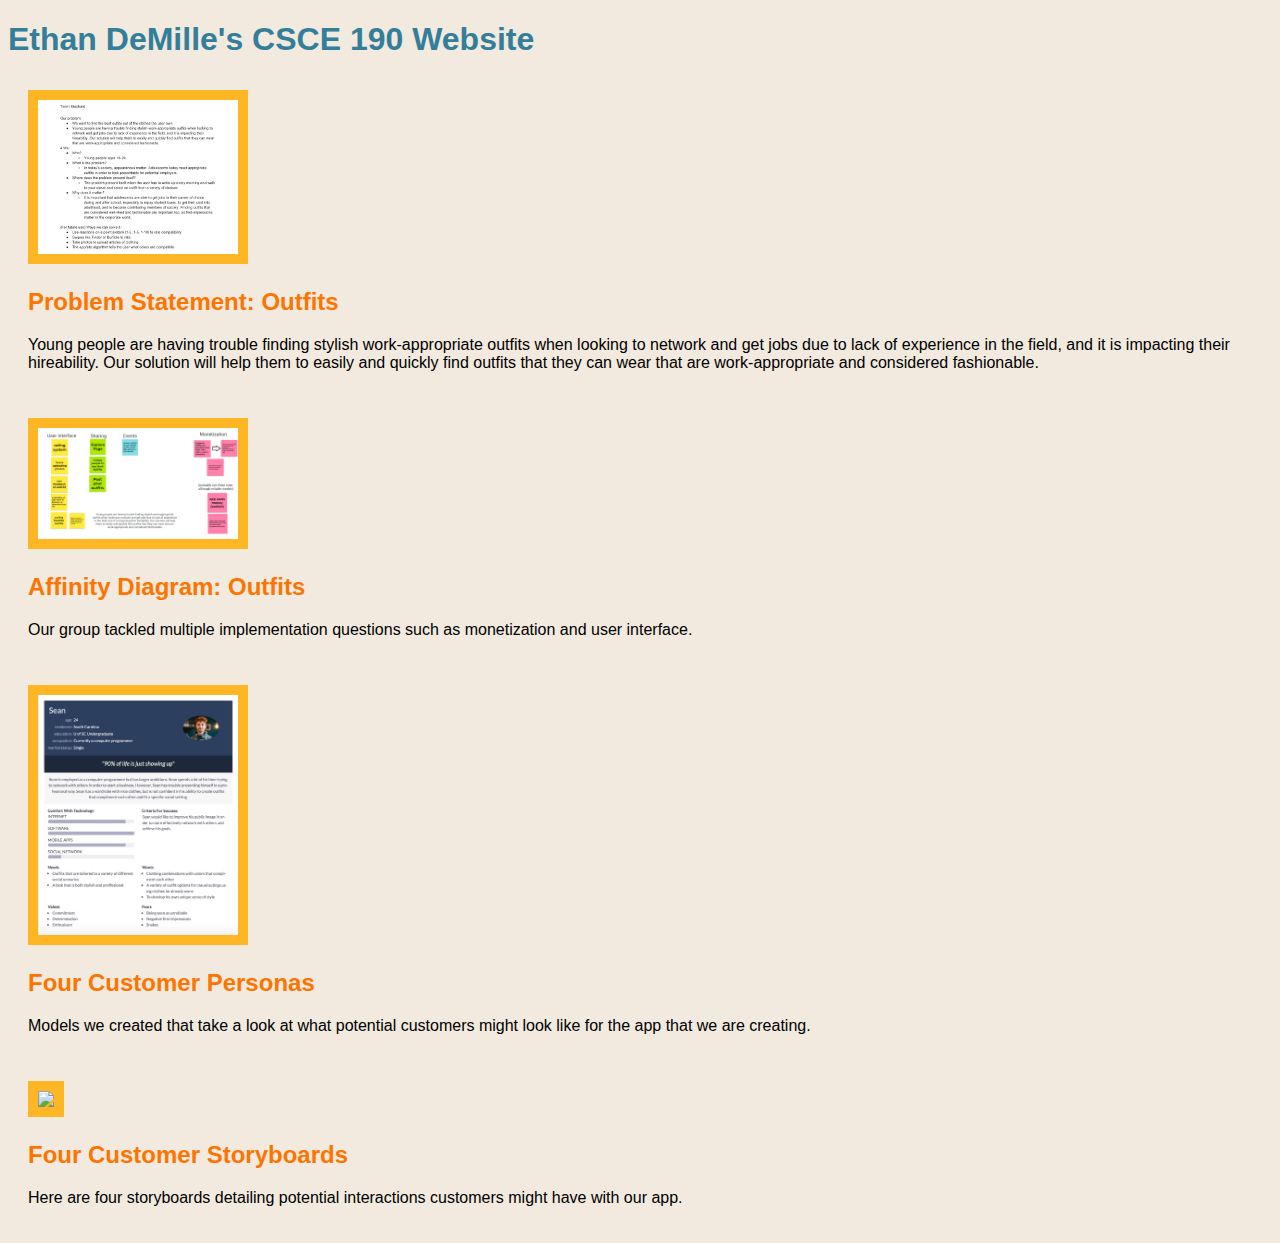
==== index.html @ 04ee1490 "Add files via upload" ====
<!DOCTYPE html>
<html>

    <head>
        <title>
            CSCE 190: Ethan DeMille
        </title>
        <link rel = "stylesheet" href="styles.css">
    </head>
    <body>
        <h1>
            Ethan DeMille's CSCE 190 Website
        </h1>

        <section class = "assignment">
            
            <a href = "files/problem.pdf">
                <img src = "images/problem.png">
            </a>

            <section class = "ass-details">
                <a href = "files/problem.pdf">
                    <h2>
                        Problem Statement: Outfits
                    </h2>
                </a>
                
                <p>
                    Young people are having trouble finding stylish work-appropriate outfits when looking to network and get jobs due to lack of experience in the field, and it is impacting their hireability. Our solution will help them to easily and quickly find outfits that they can wear that are work-appropriate and considered fashionable.
                </p>
                
            </section>
        </section>

        <section class = "assignment">
            
            <a href = "files/affinity.pdf">
                <img src = "images/affinity.png">
            </a>

            <section class = "ass-details">
                <a href = "files/affinity.pdf">
                    <h2>
                        Affinity Diagram: Outfits
                    </h2>
                </a>
                
                <p>
                    Our group tackled multiple implementation questions such as monetization and user interface.
                </p>
                
            </section>
        </section>
        <section class = "assignment">
            
            <a href = "files/personas.pdf">
                <img src = "images/persona.png">
            </a>

            <section class = "ass-details">
                <a href = "files/personas.pdf">
                    <h2>
                        Four Customer Personas
                    </h2>
                </a>
                
                <p>
                    Models we created that take a look at what potential customers might look like for the app that we are creating.
                </p>
                
            </section>
        </section>
        <section class = "assignment">
            
            <a href = "files/storyboard.pdf">
                <img src = "images/storyboard.png">
            </a>

            <section class = "ass-details">
                <a href = "files/storyboard.pdf">
                    <h2>
                        Four Customer Storyboards
                    </h2>
                </a>
                
                <p>
                    Here are four storyboards detailing potential interactions customers might have with our app.
                </p>
                
            </section>
        </section>
    </body>
</html>
---- styles.css ----
body {
    background:#F2EADF;
    font-family: 'Trebuchet MS', 'Lucida Sans Unicode', 'Lucida Grande', 'Lucida Sans', Arial, sans-serif;
}

.assignment{
    /* display:flex; */
    padding:10px;
    margin: 10px;
    
}

.assignment img{
    background: #FEB624;
    width: 200px;
    padding:10px;
}

h1 {
    color: #337E99;

}

a {
    text-decoration: none;
    color: #FD7400;
}
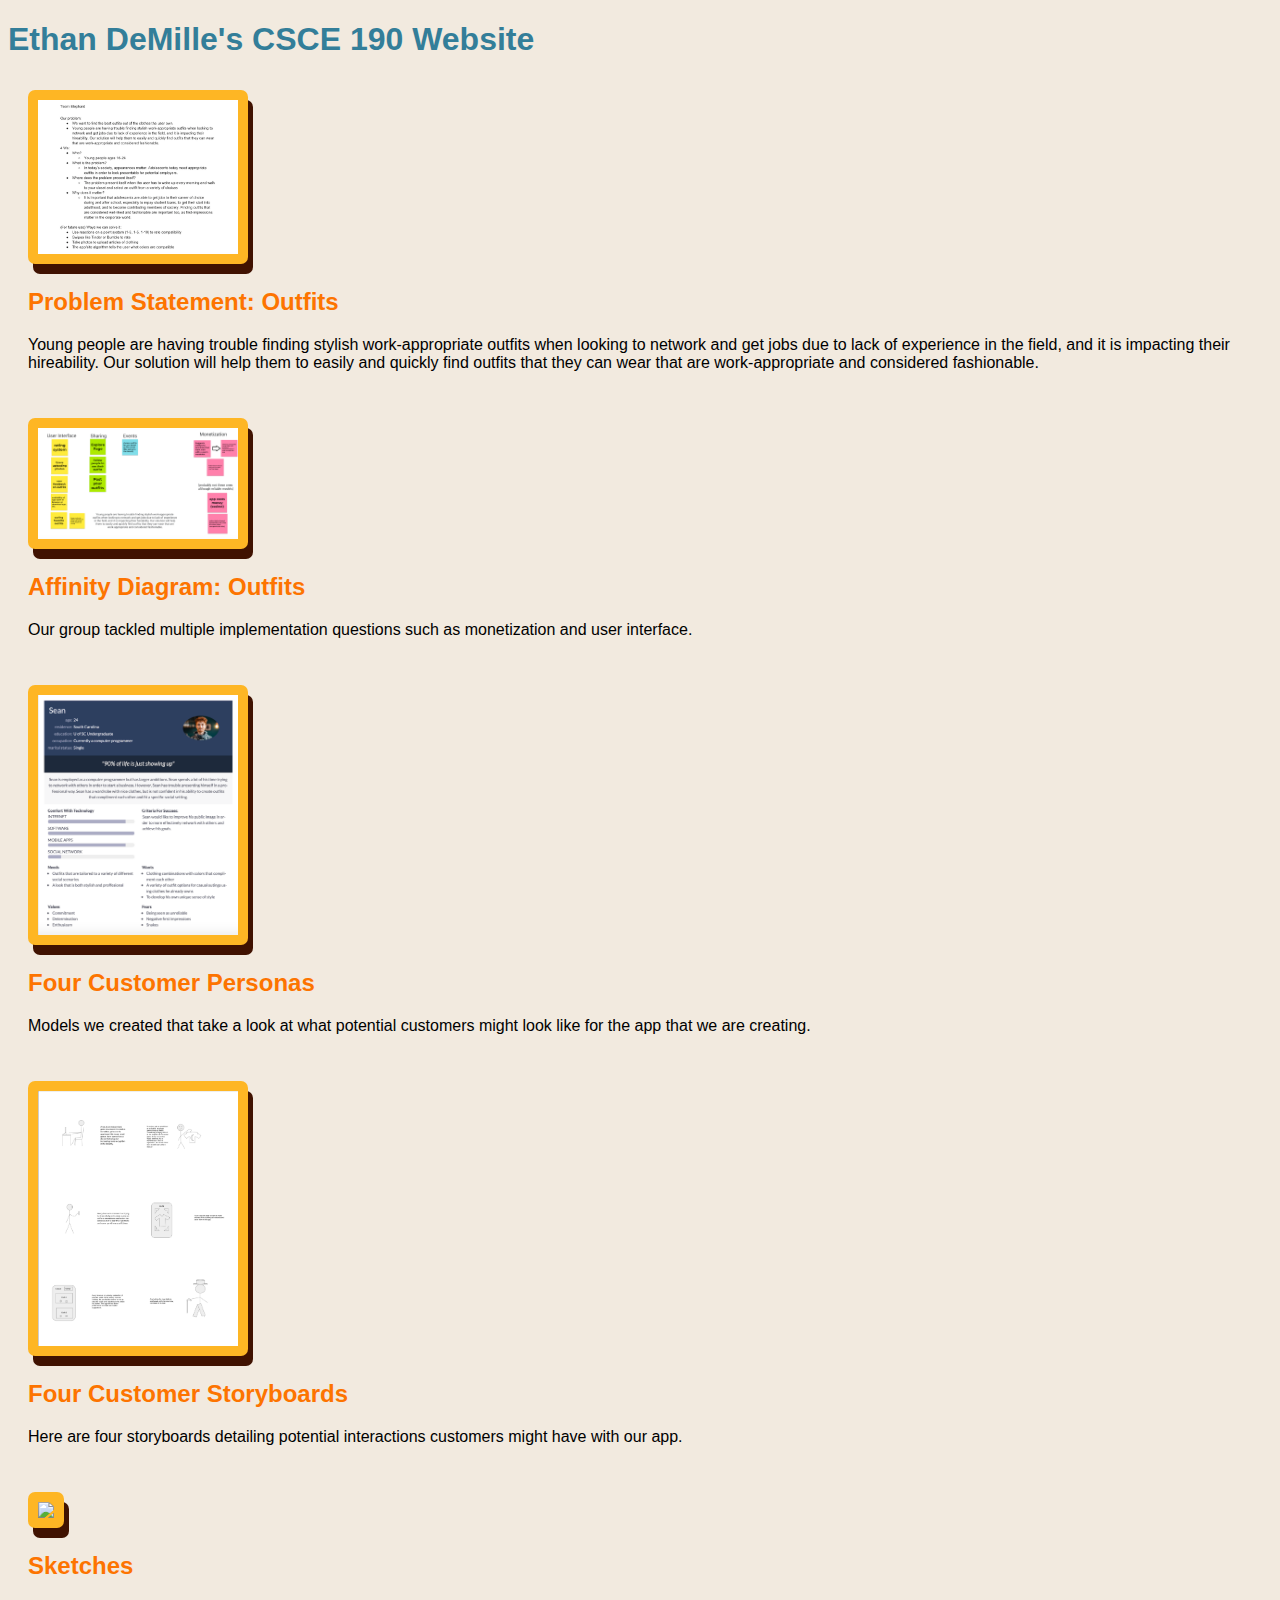
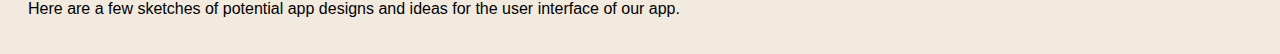
==== commit 9adabaa6: "Add files via upload" ====
--- a/index.html
+++ b/index.html
@@ -89,5 +89,25 @@
                 
             </section>
         </section>
+
+        <section class = "assignment">
+            
+            <a href = "files/sketching.pdf">
+                <img src = "images/sketching.png">
+            </a>
+
+            <section class = "ass-details">
+                <a href = "files/sketching.pdf">
+                    <h2>
+                        Sketches
+                    </h2>
+                </a>
+                
+                <p>
+                    Here are a few sketches of potential app designs and ideas for the user interface of our app.
+                </p>
+                
+            </section>
+        </section>
     </body>
 </html>--- a/styles.css
+++ b/styles.css
@@ -7,6 +7,8 @@
     /* display:flex; */
     padding:10px;
     margin: 10px;
+
+    border-radius: 5px;
     
 }
 
@@ -14,6 +16,9 @@
     background: #FEB624;
     width: 200px;
     padding:10px;
+
+    border-radius: 7px;
+    box-shadow: 5px 10px #401201;
 }
 
 h1 {
@@ -24,4 +29,8 @@
 a {
     text-decoration: none;
     color: #FD7400;
+}
+
+.assignment a:hover {
+    color: #F24405;
 }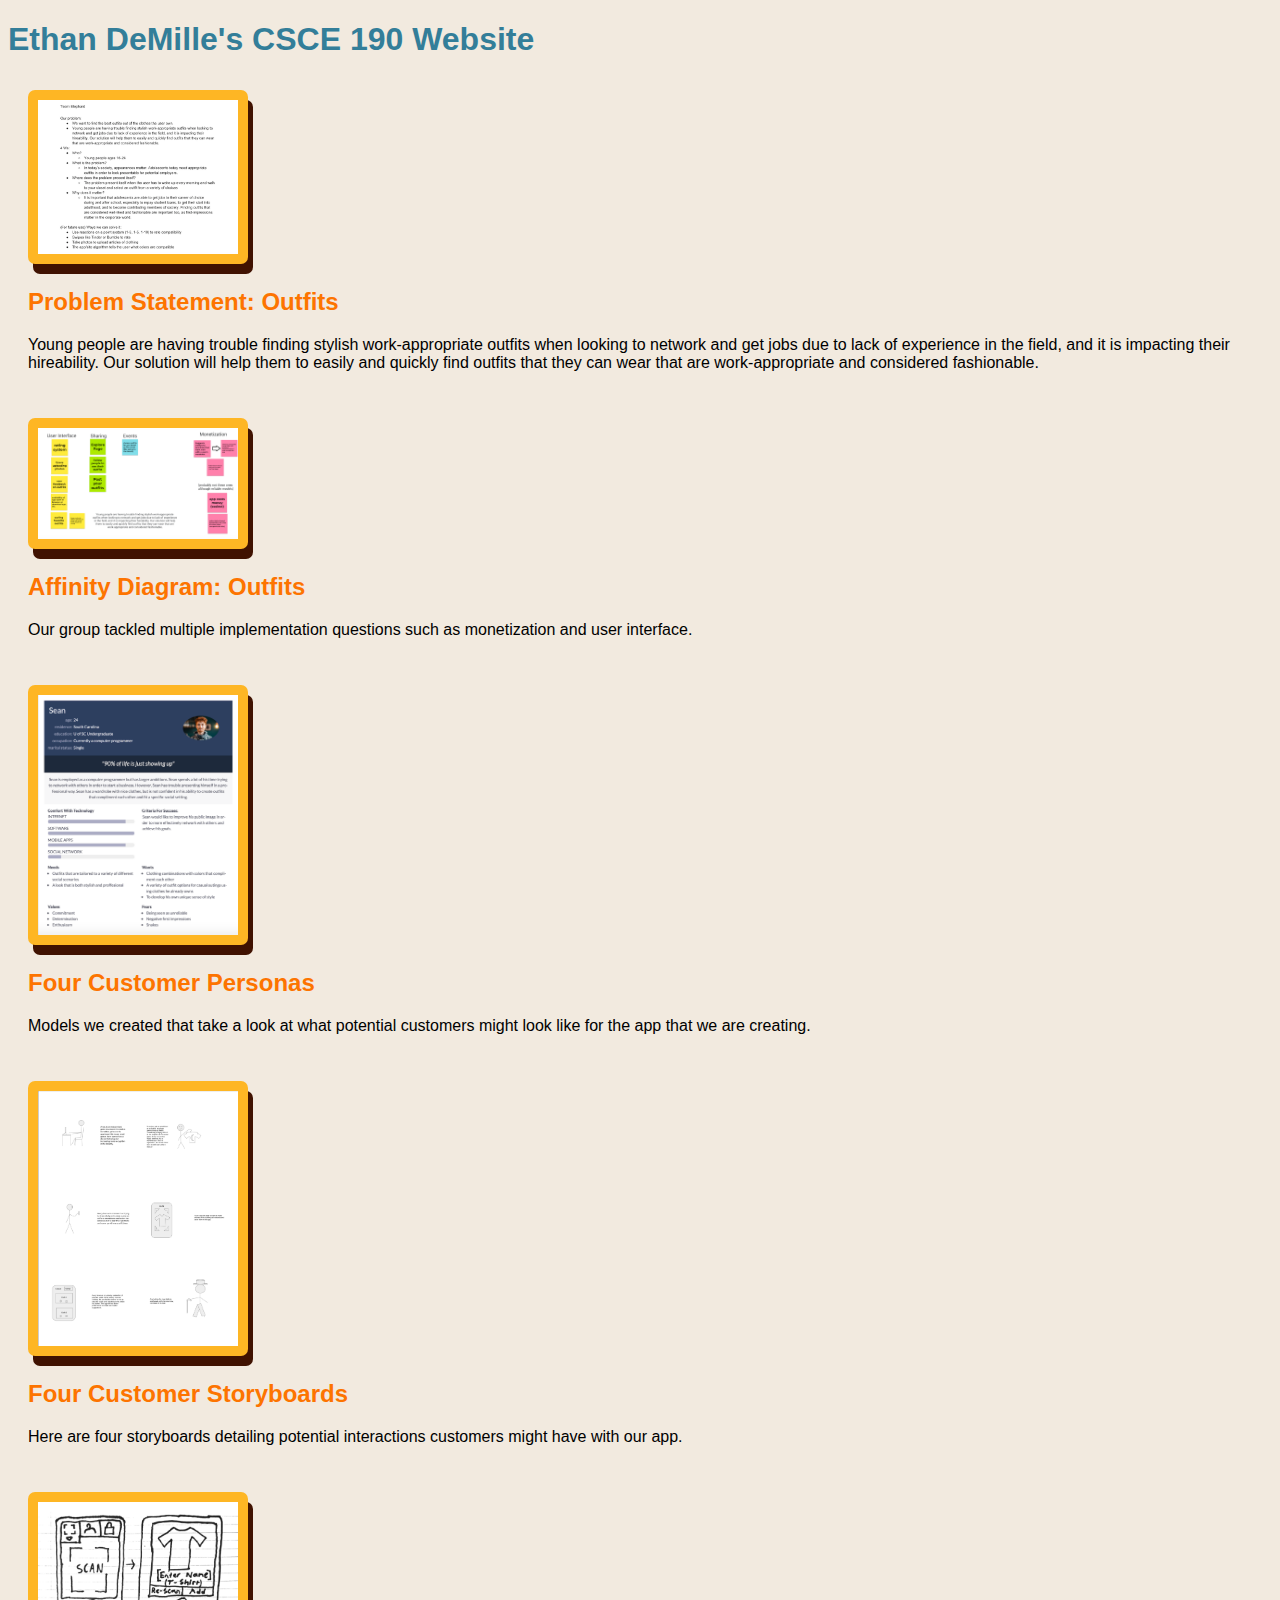
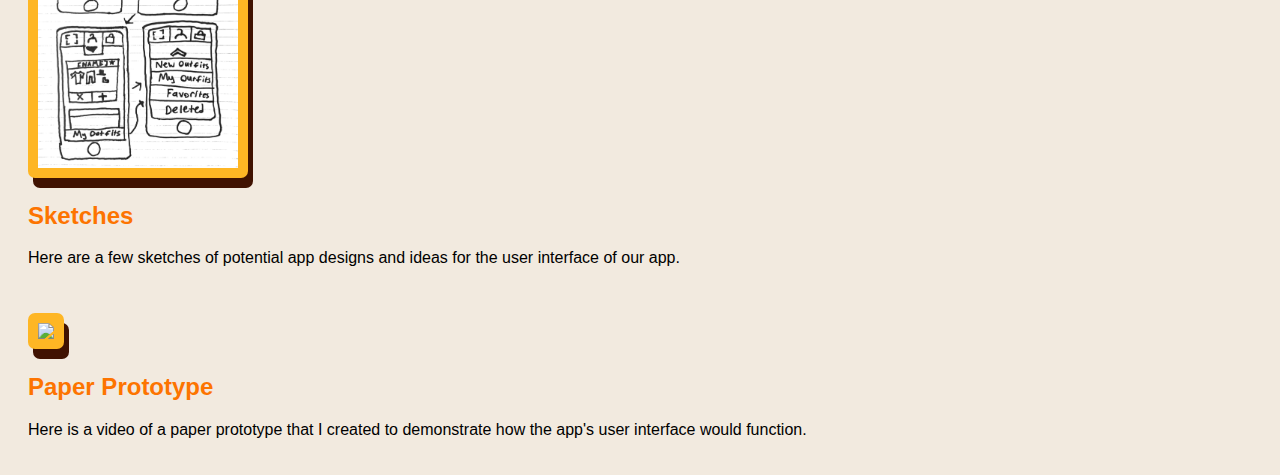
==== commit 432a0811: "Add files via upload" ====
--- a/index.html
+++ b/index.html
@@ -109,5 +109,25 @@
                 
             </section>
         </section>
+
+        <section class = "assignment">
+            
+            <a href = "https://youtu.be/8hXECllU92s">
+                <img src = "images/paper.png">
+            </a>
+
+            <section class = "ass-details">
+                <a href = "https://youtu.be/8hXECllU92s">
+                    <h2>
+                        Paper Prototype
+                    </h2>
+                </a>
+                
+                <p>
+                    Here is a video of a paper prototype that I created to demonstrate how the app's user interface would function.
+                </p>
+                
+            </section>
+        </section>
     </body>
 </html>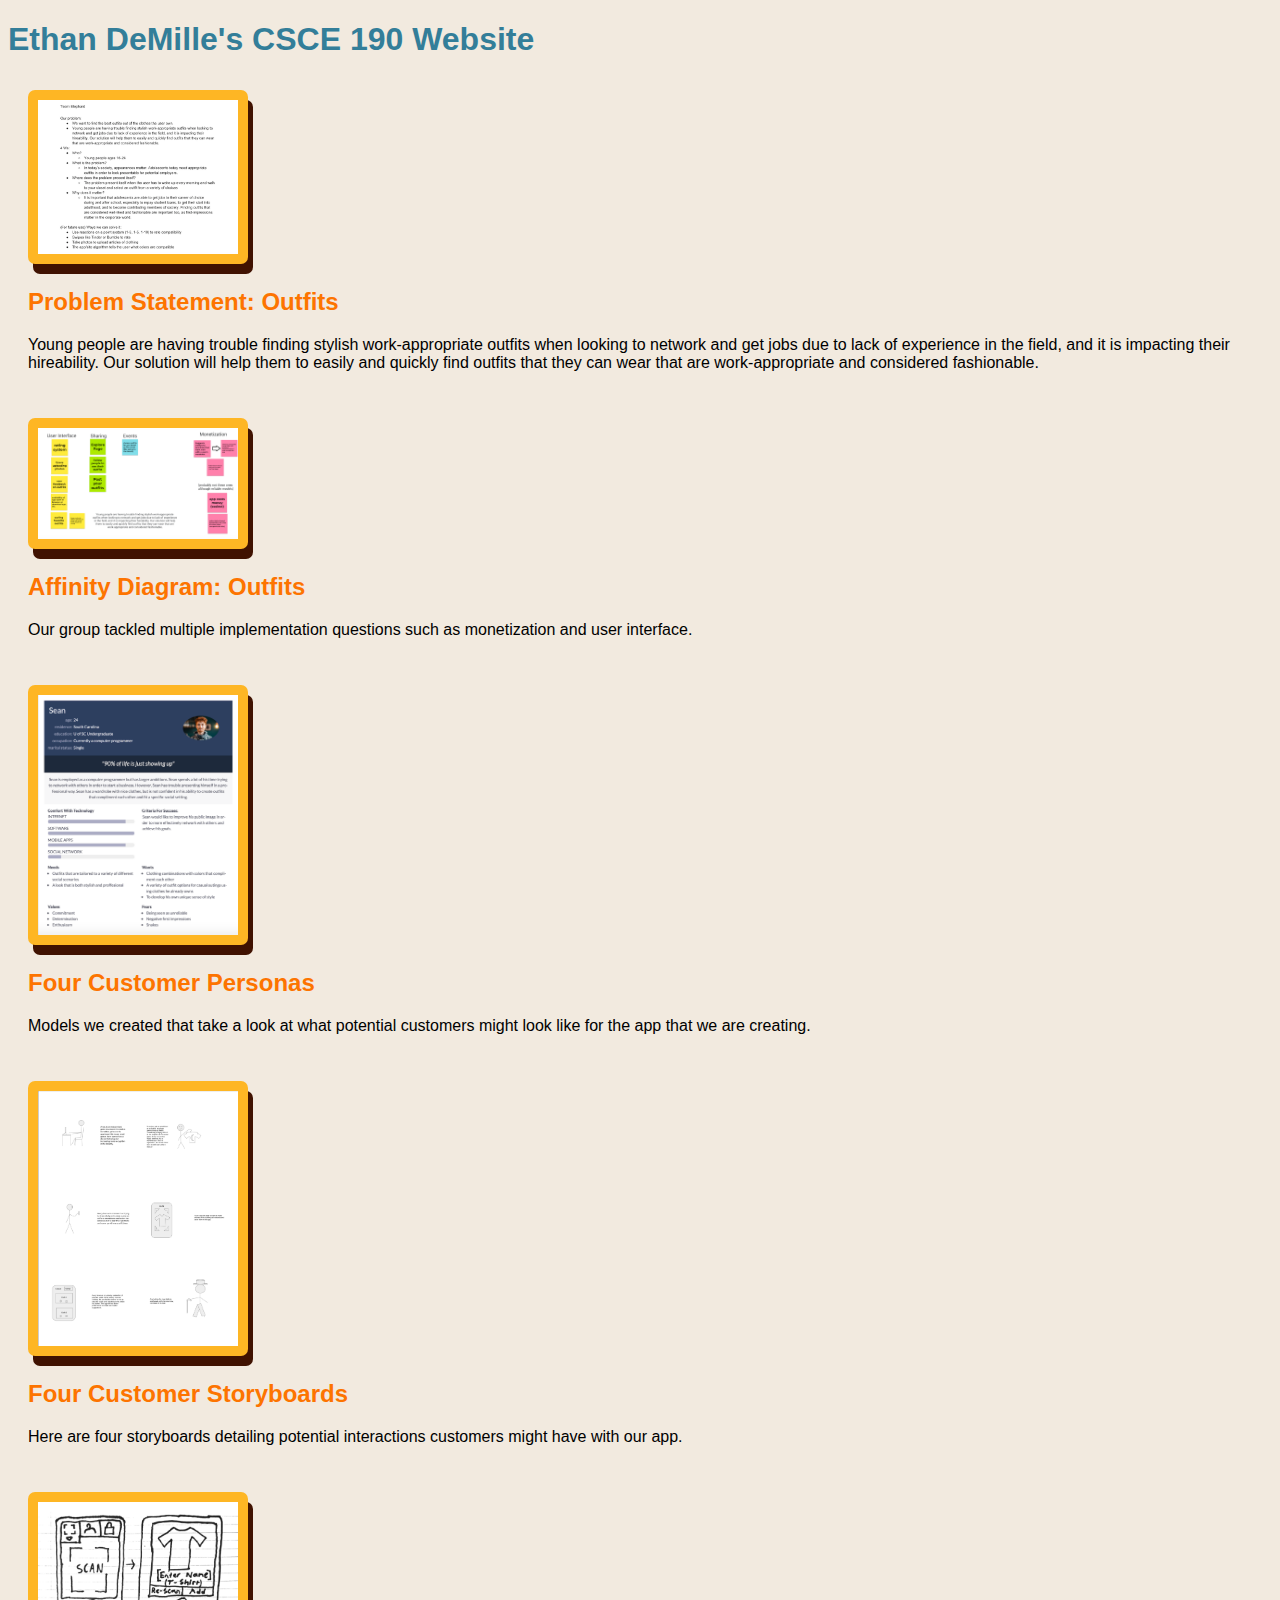
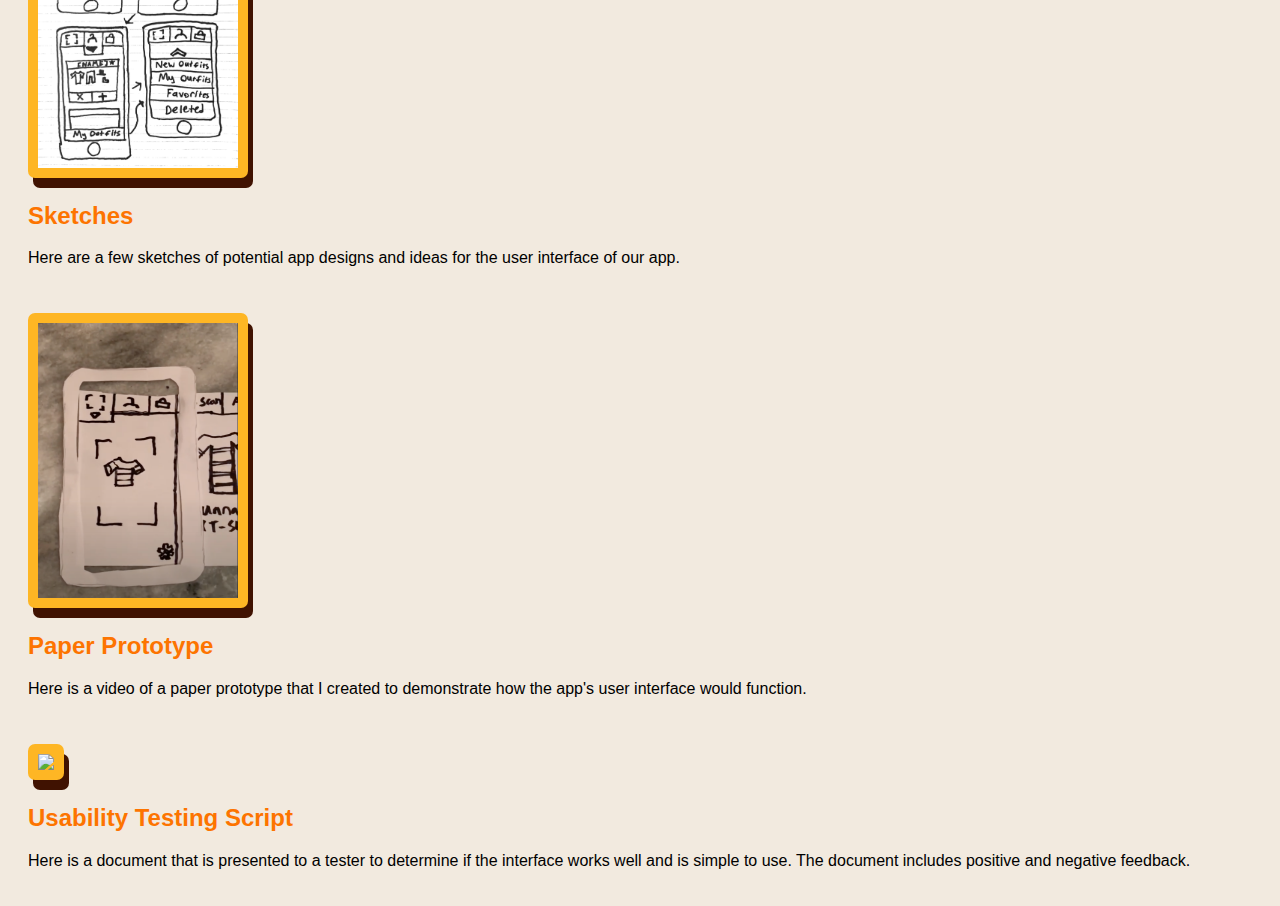
==== commit 952ab7f9: "Add files via upload" ====
--- a/index.html
+++ b/index.html
@@ -129,5 +129,25 @@
                 
             </section>
         </section>
+
+        <section class = "assignment">
+            
+            <a href = "files/testingscript.pdf">
+                <img src = "images/testingscript.png">
+            </a>
+
+            <section class = "ass-details">
+                <a href = "files/testingscript.pdf">
+                    <h2>
+                        Usability Testing Script
+                    </h2>
+                </a>
+                
+                <p>
+                    Here is a document that is presented to a tester to determine if the interface works well and is simple to use. The document includes positive and negative feedback.
+                </p>
+                
+            </section>
+        </section>
     </body>
 </html>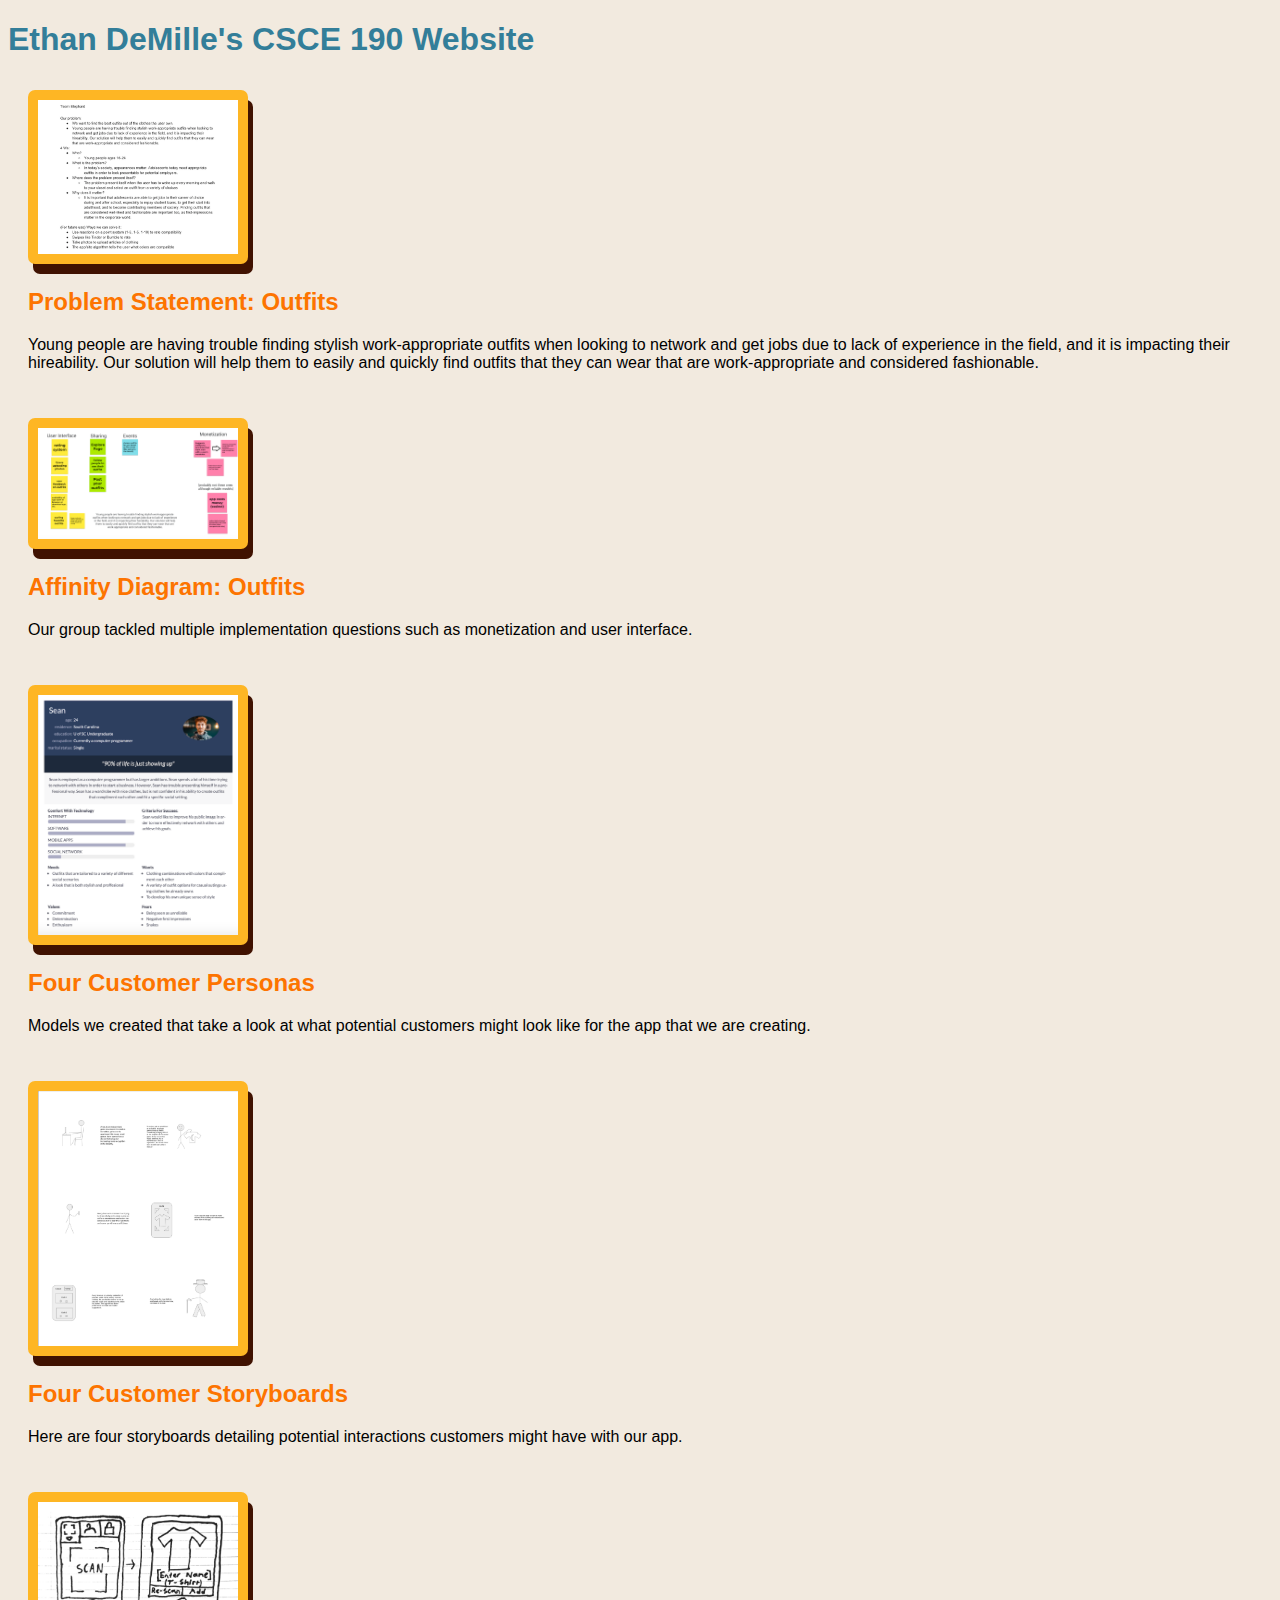
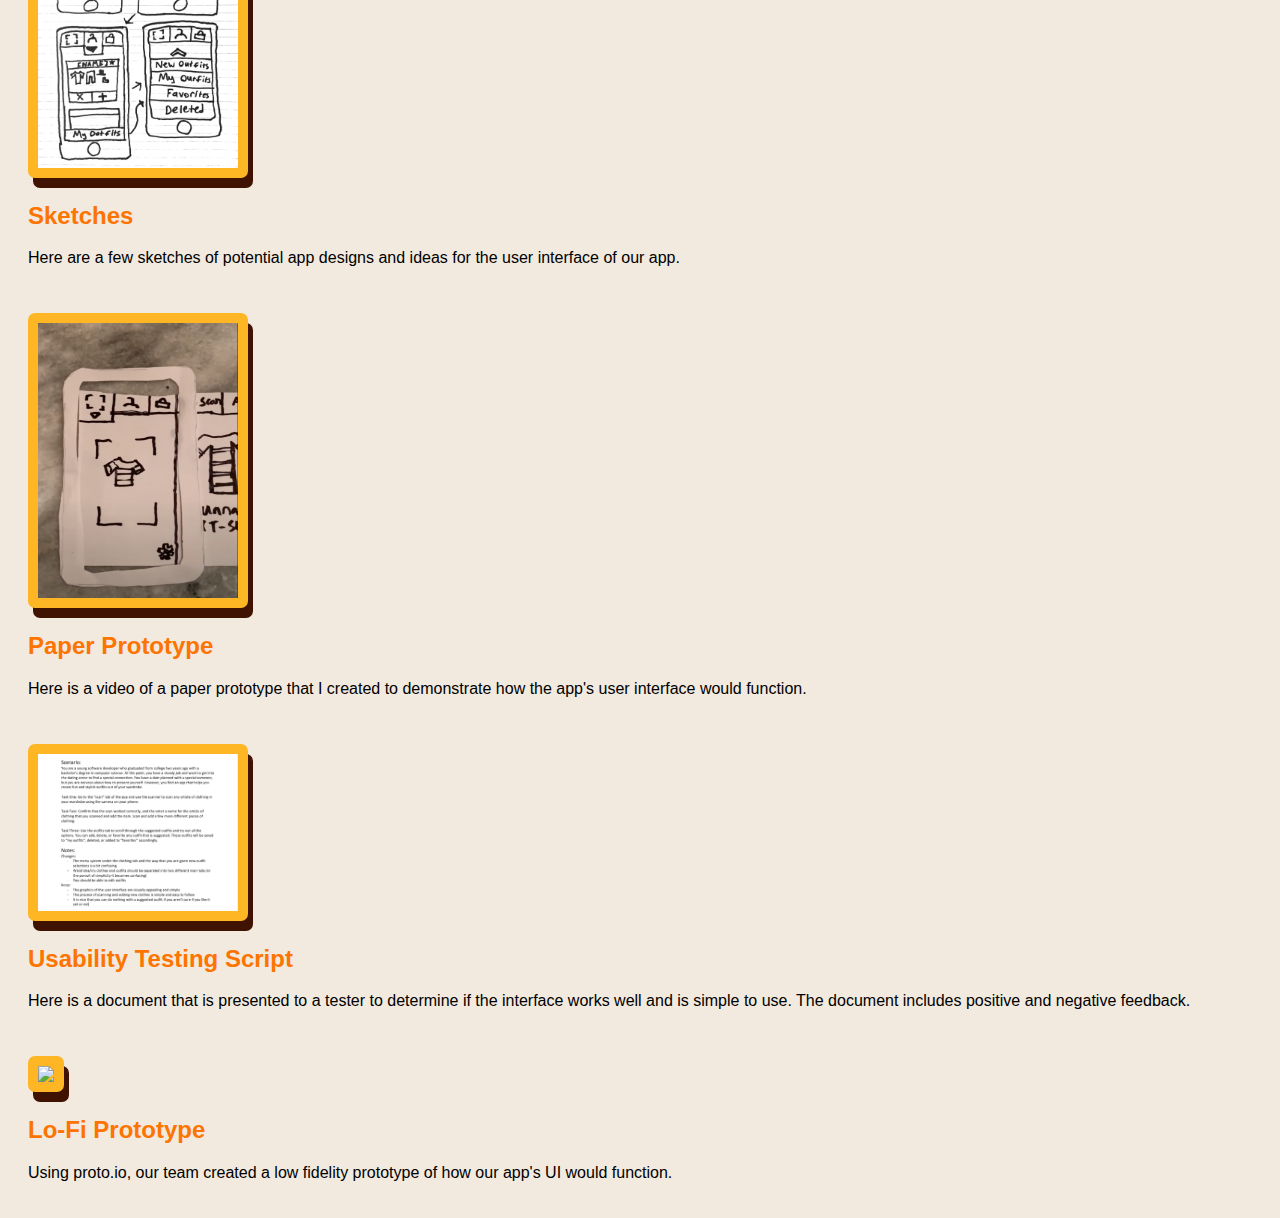
==== commit 0209c39e: "Add files via upload" ====
--- a/index.html
+++ b/index.html
@@ -149,5 +149,25 @@
                 
             </section>
         </section>
+
+        <section class = "assignment">
+            
+            <a href = "files/Dress%20Me-html/index.html">
+                <img src = "images/lofi.png">
+            </a>
+
+            <section class = "ass-details">
+                <a href = "files/Dress%20Me-html/index.html">
+                    <h2>
+                        Lo-Fi Prototype
+                    </h2>
+                </a>
+                
+                <p>
+                    Using proto.io, our team created a low fidelity prototype of how our app's UI would function.
+                </p>
+                
+            </section>
+        </section>
     </body>
 </html>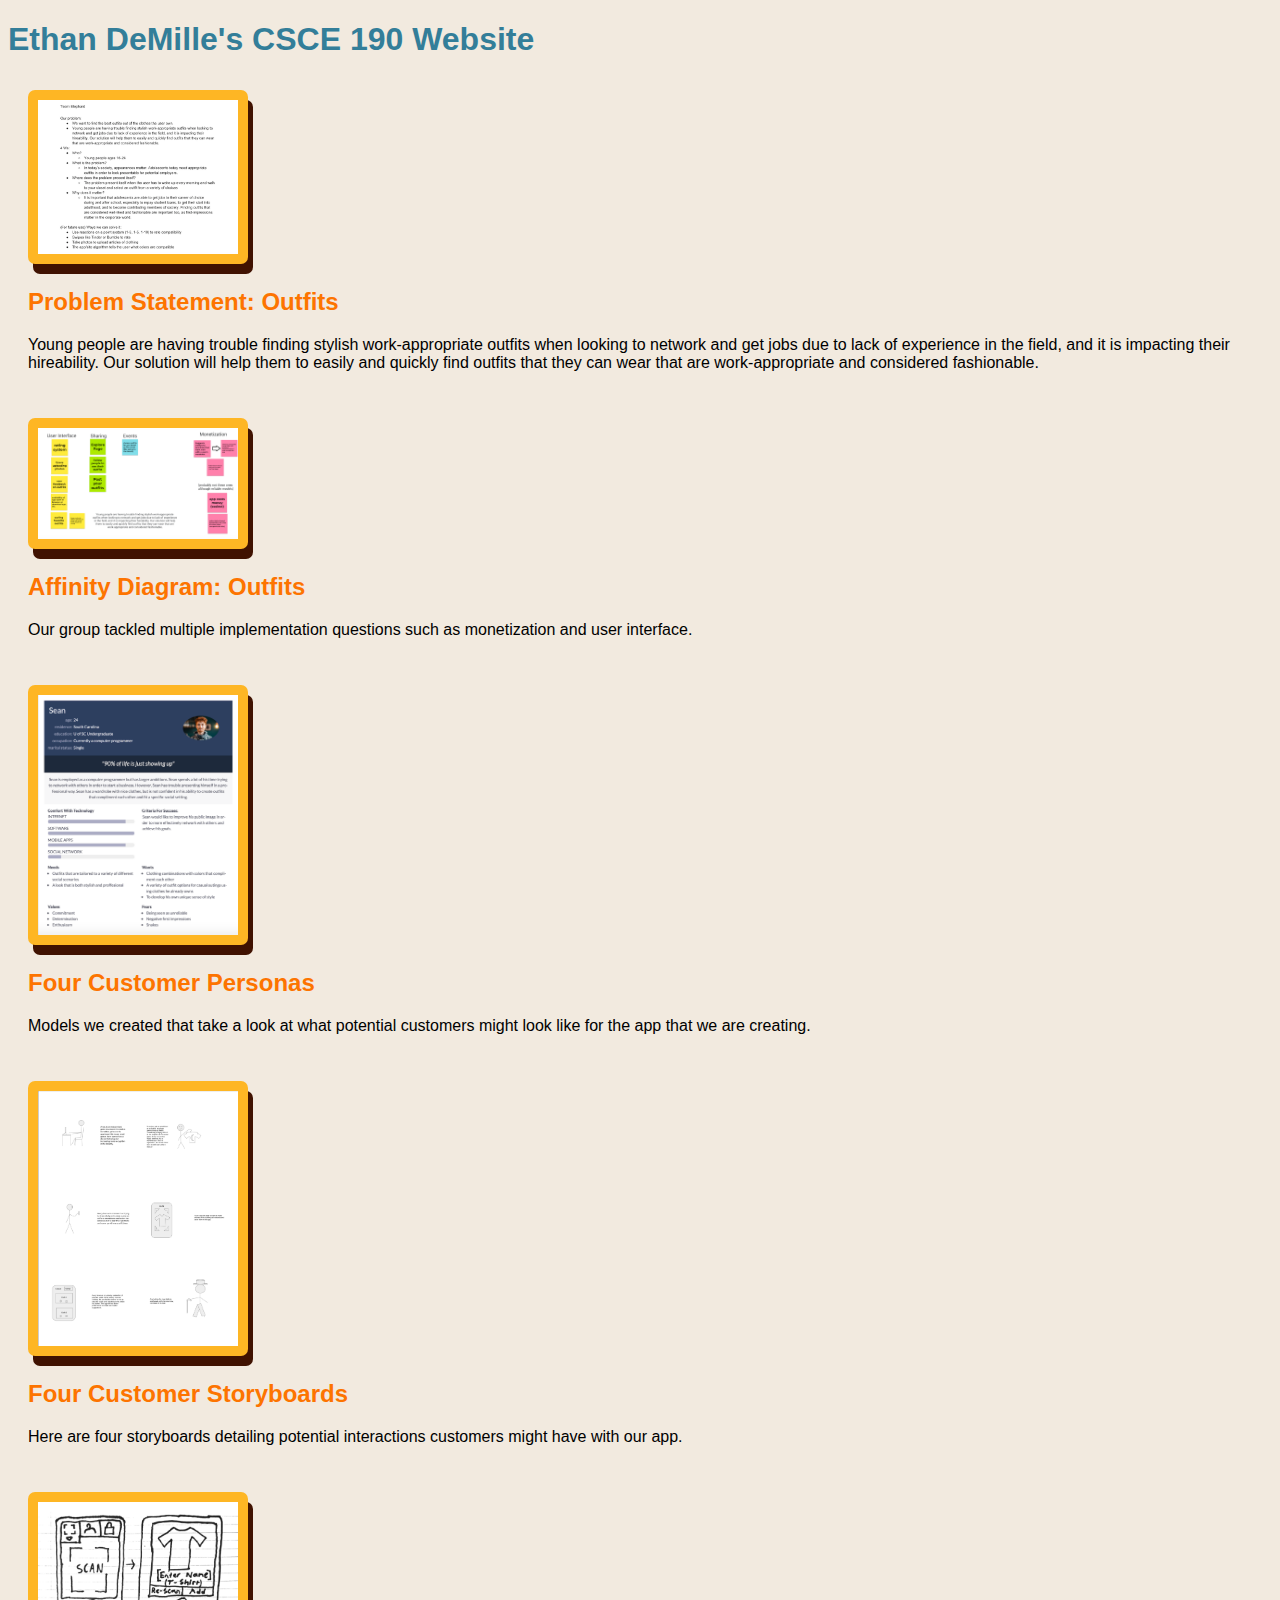
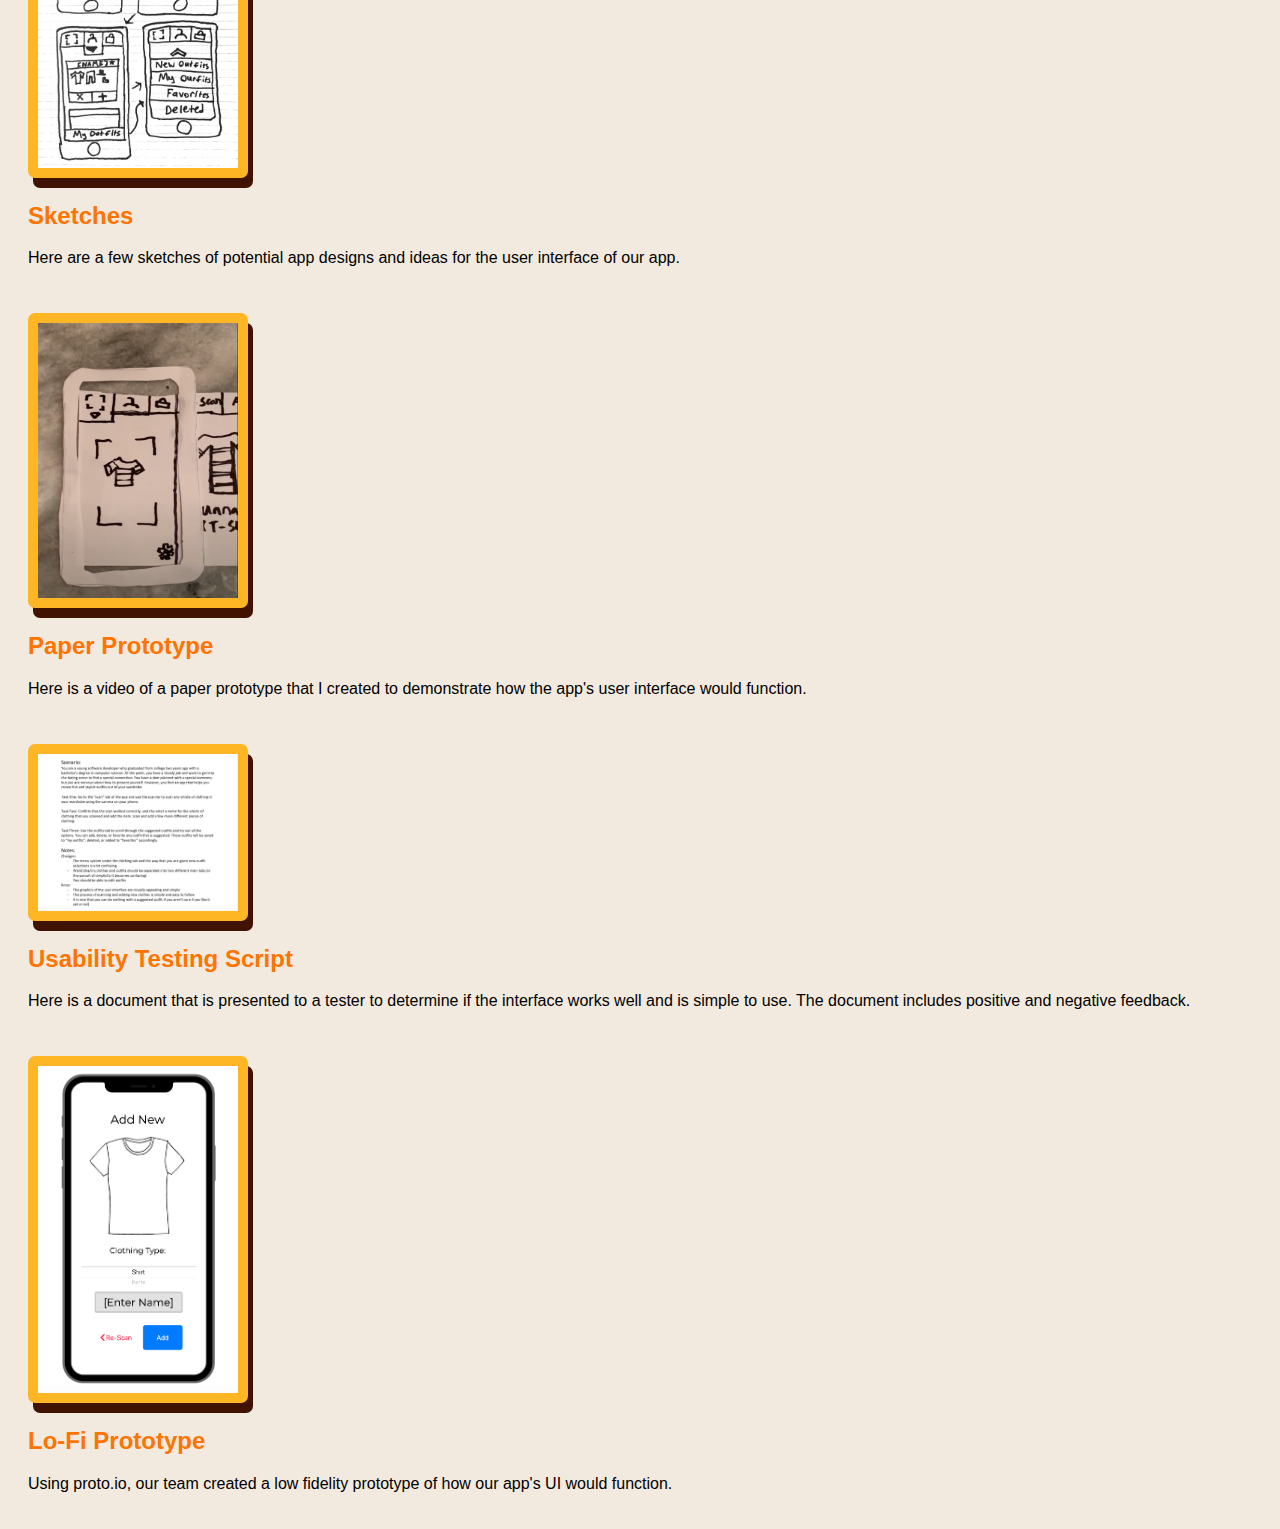
==== commit 57807ad8: "Add files via upload" ====
--- a/index.html
+++ b/index.html
@@ -152,12 +152,12 @@
 
         <section class = "assignment">
             
-            <a href = "files/Dress%20Me-html/index.html">
+            <a href = "files/lofi/index.html">
                 <img src = "images/lofi.png">
             </a>
 
             <section class = "ass-details">
-                <a href = "files/Dress%20Me-html/index.html">
+                <a href = "files/lofi/index.html">
                     <h2>
                         Lo-Fi Prototype
                     </h2>
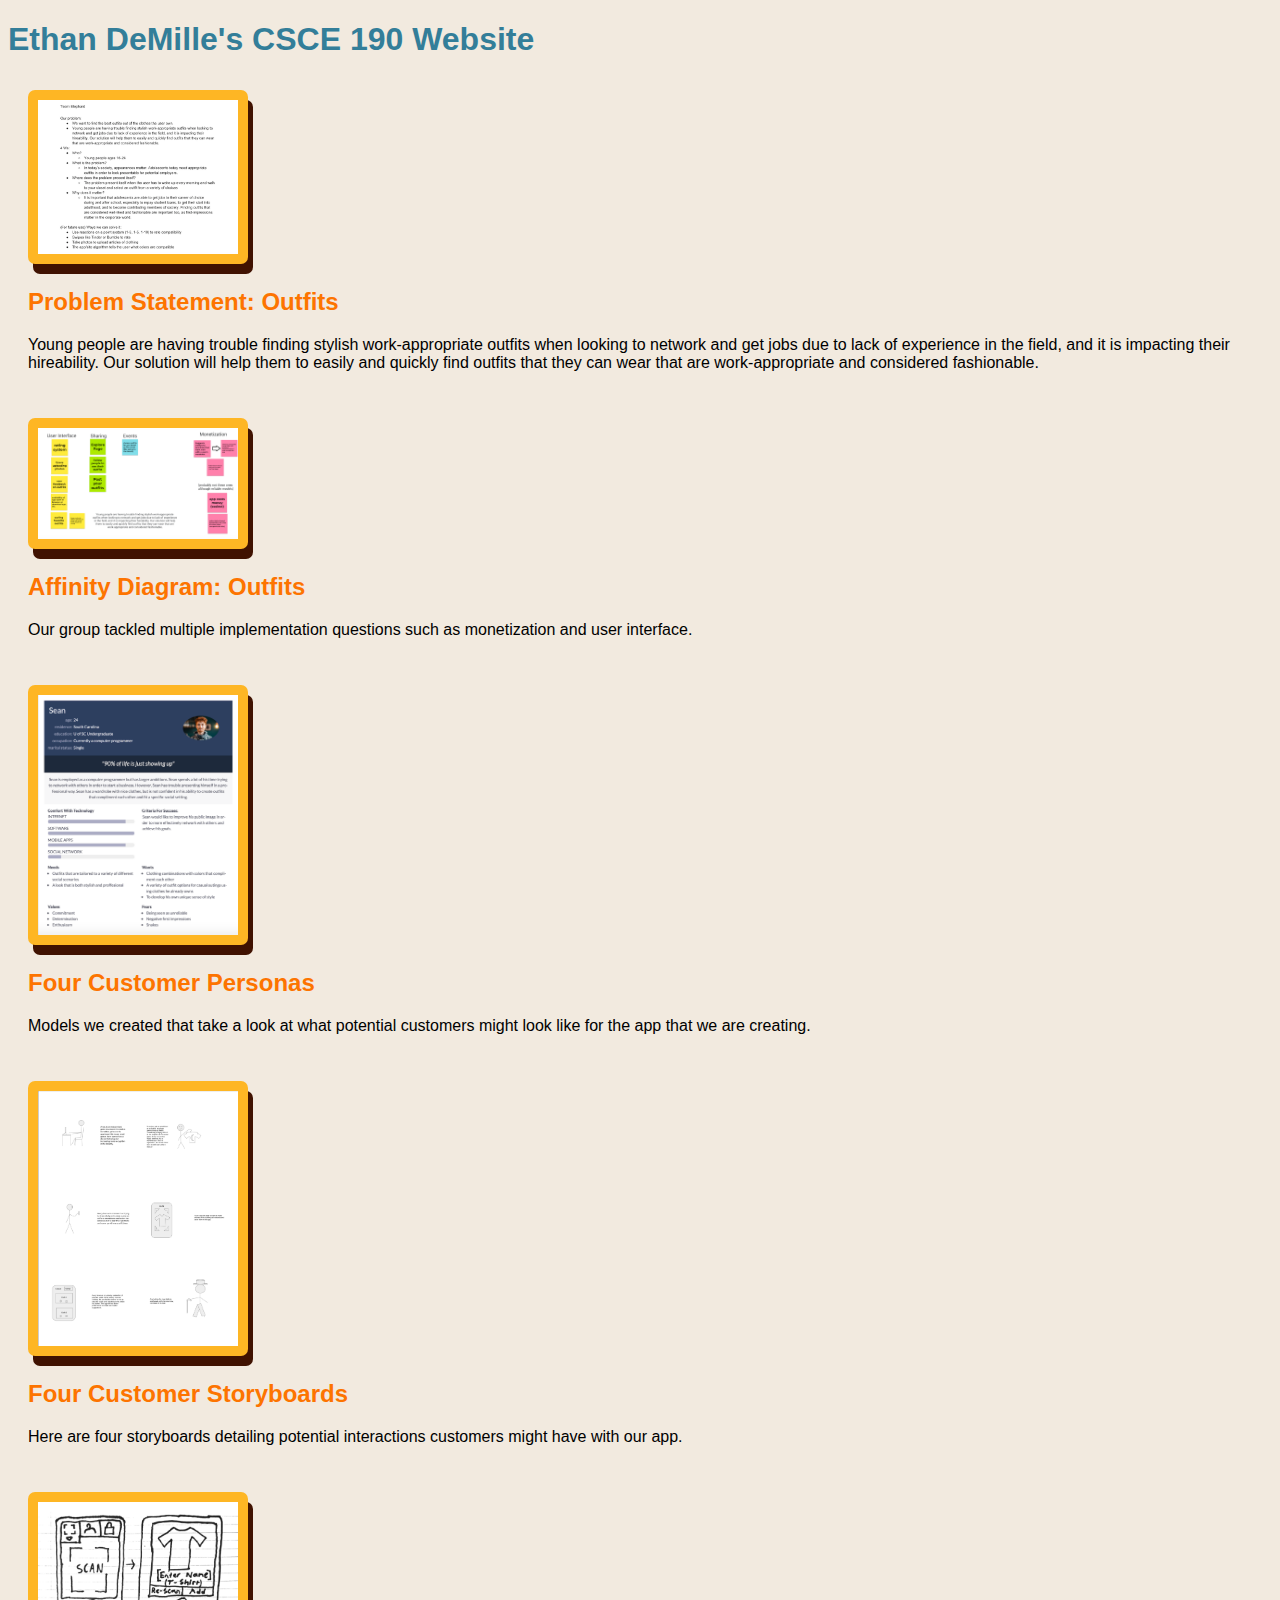
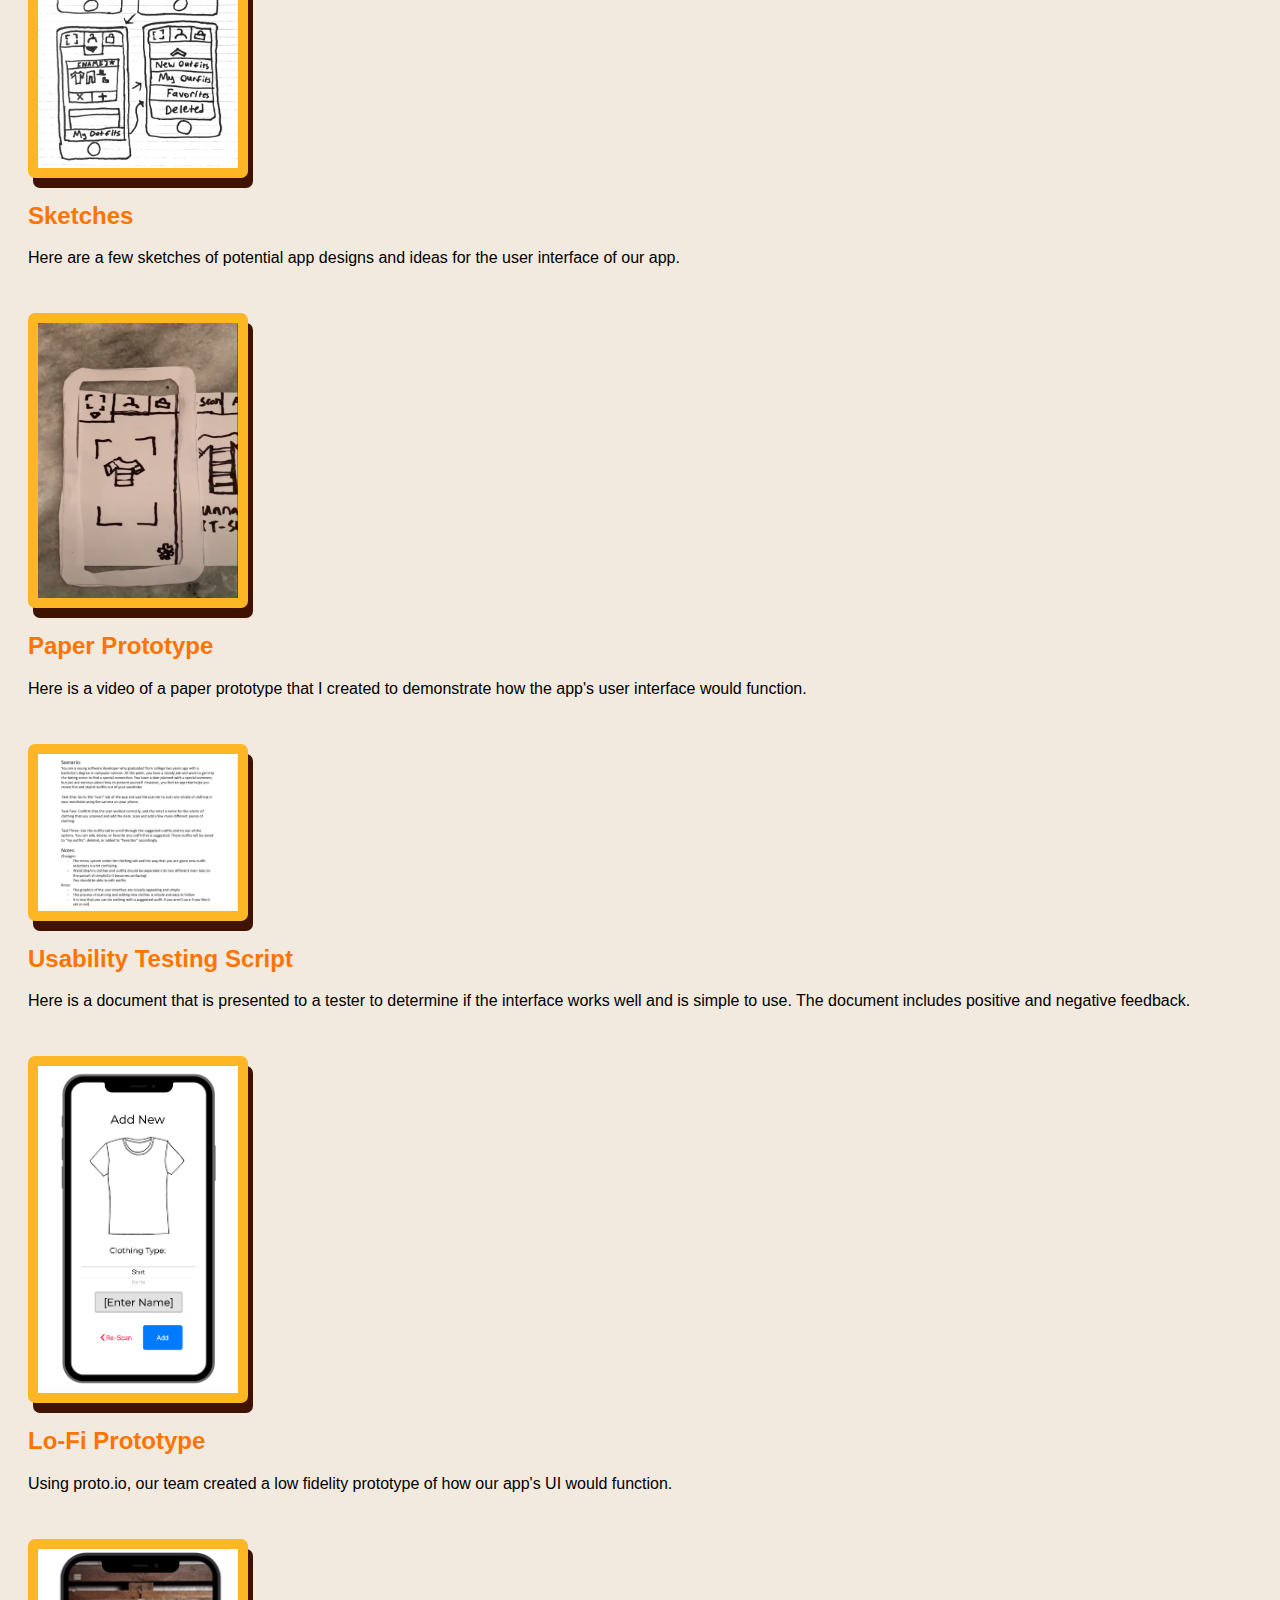
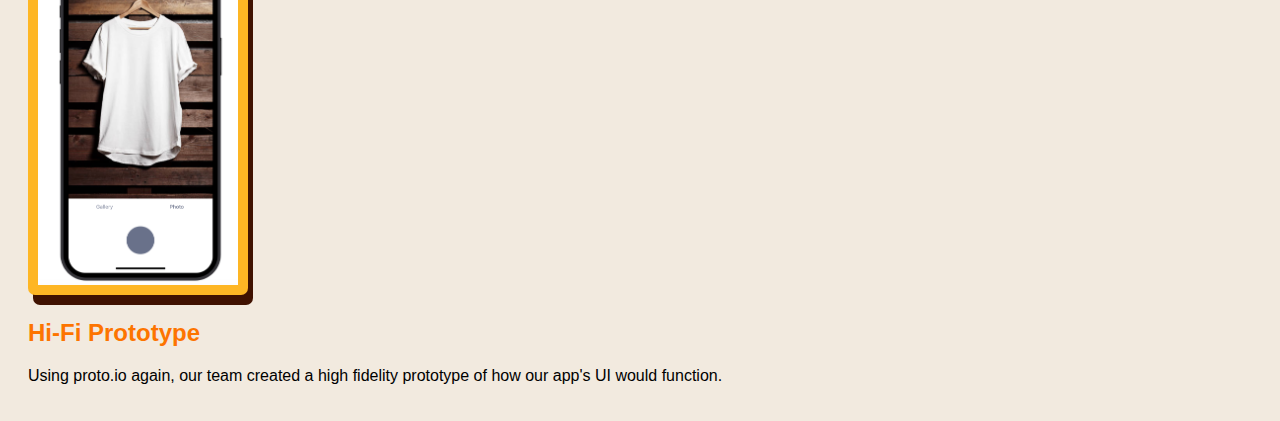
==== commit d05267e8: "Add files via upload" ====
--- a/index.html
+++ b/index.html
@@ -169,5 +169,25 @@
                 
             </section>
         </section>
+
+        <section class = "assignment">
+            
+            <a href = "files/hifi/index.html">
+                <img src = "images/hifi.png">
+            </a>
+
+            <section class = "ass-details">
+                <a href = "files/hifi/index.html">
+                    <h2>
+                        Hi-Fi Prototype
+                    </h2>
+                </a>
+                
+                <p>
+                    Using proto.io again, our team created a high fidelity prototype of how our app's UI would function.
+                </p>
+                
+            </section>
+        </section>
     </body>
 </html>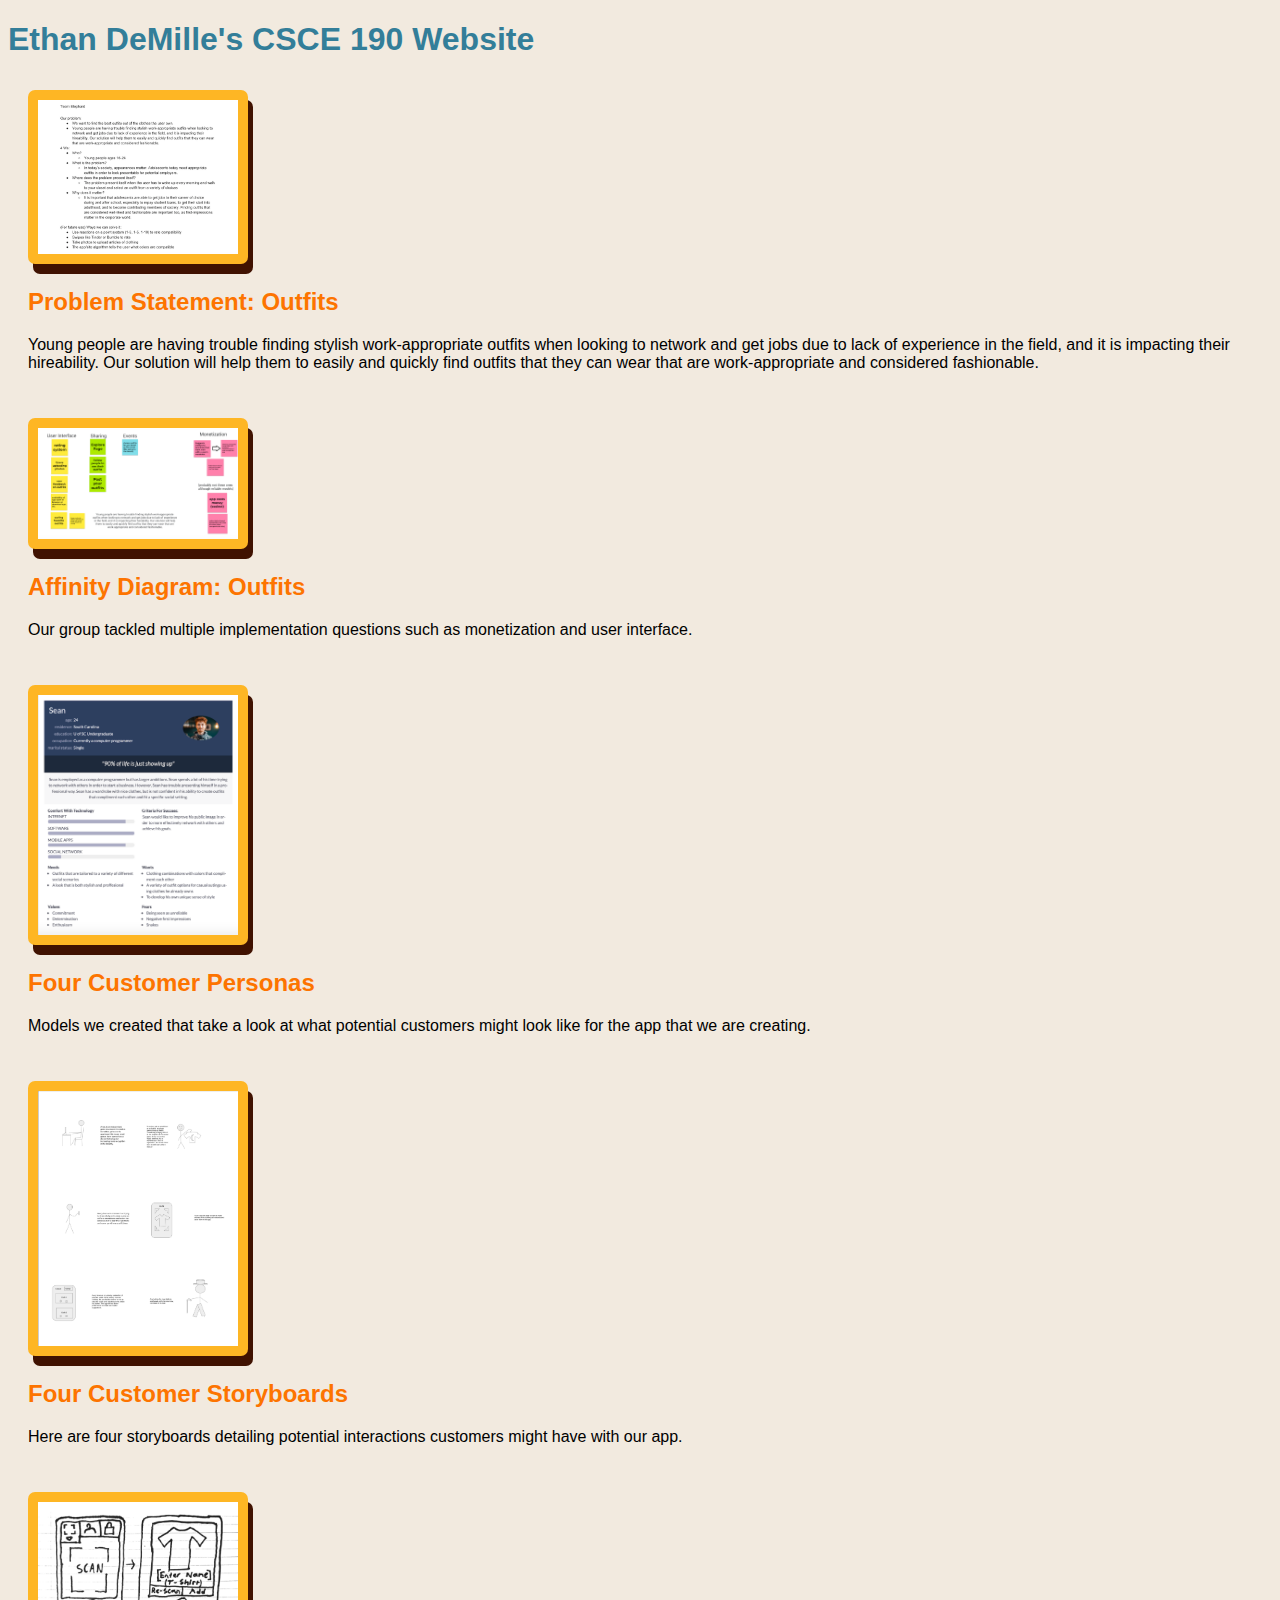
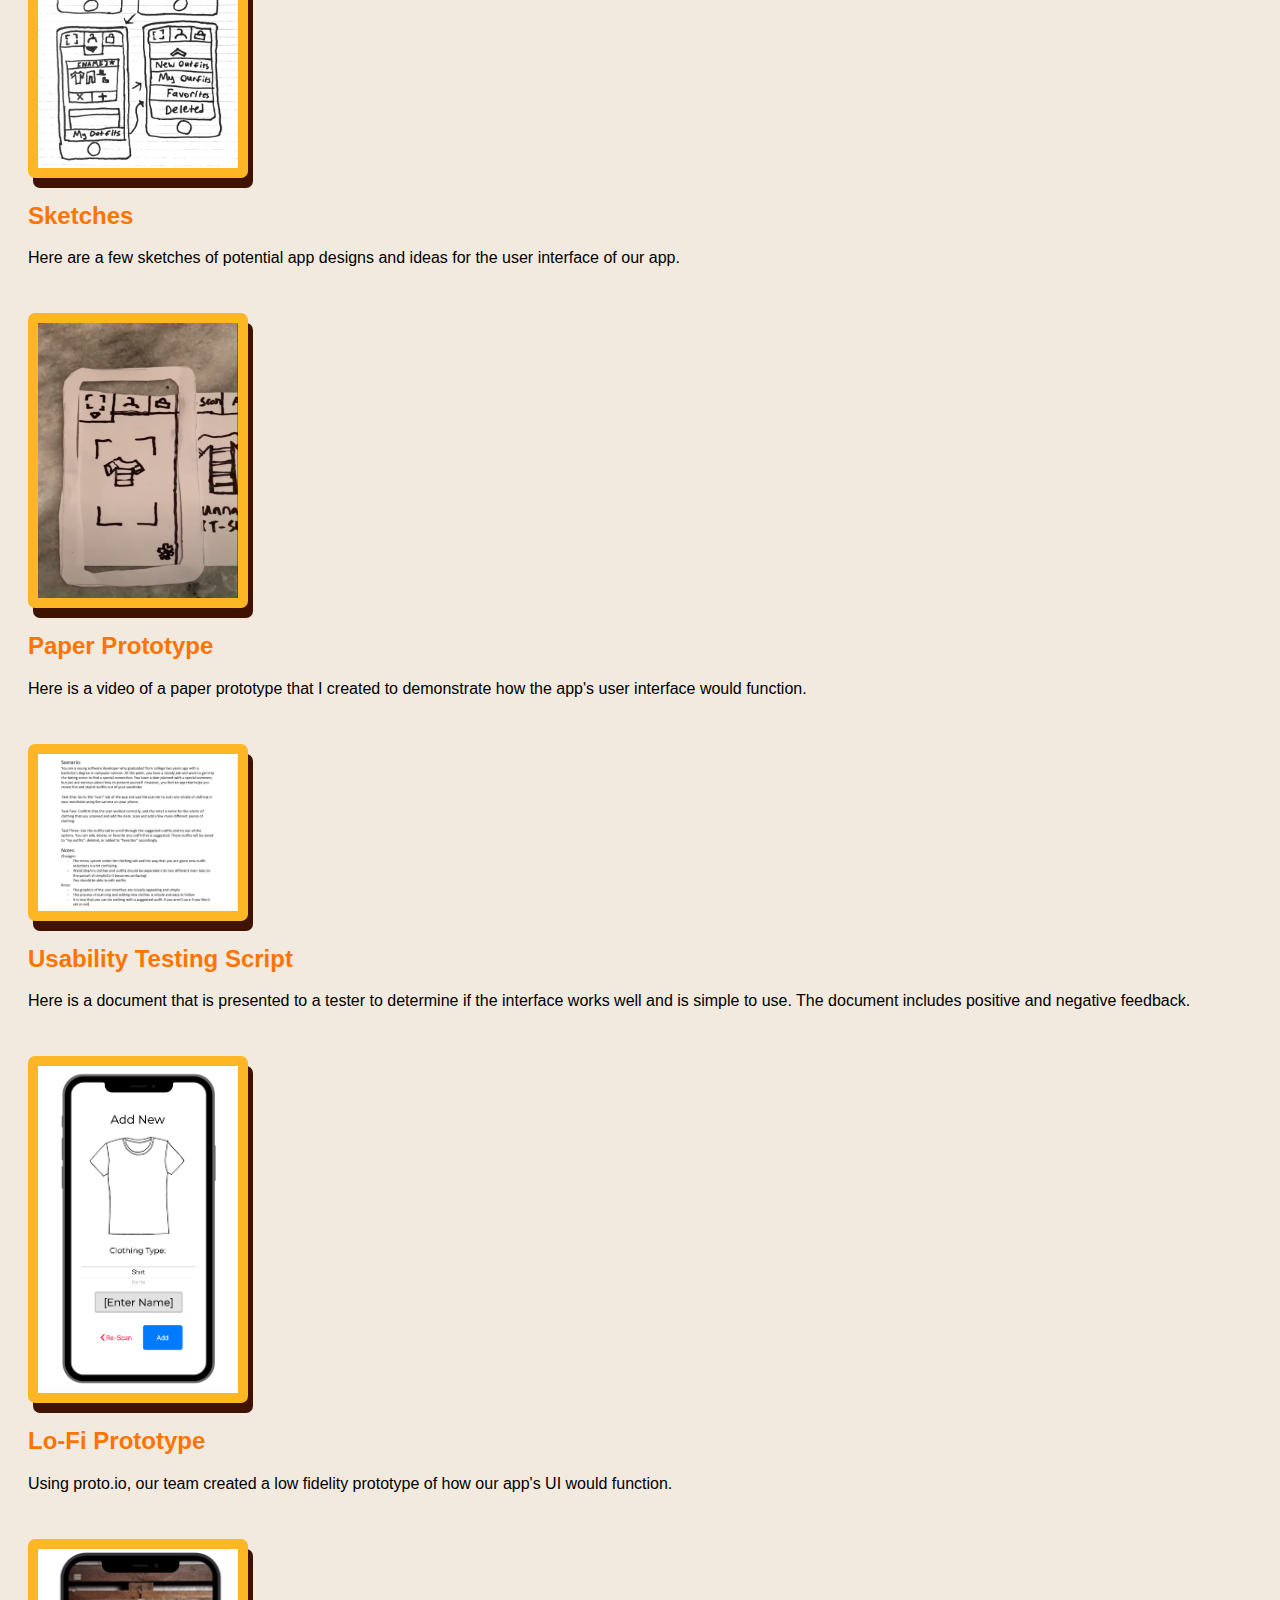
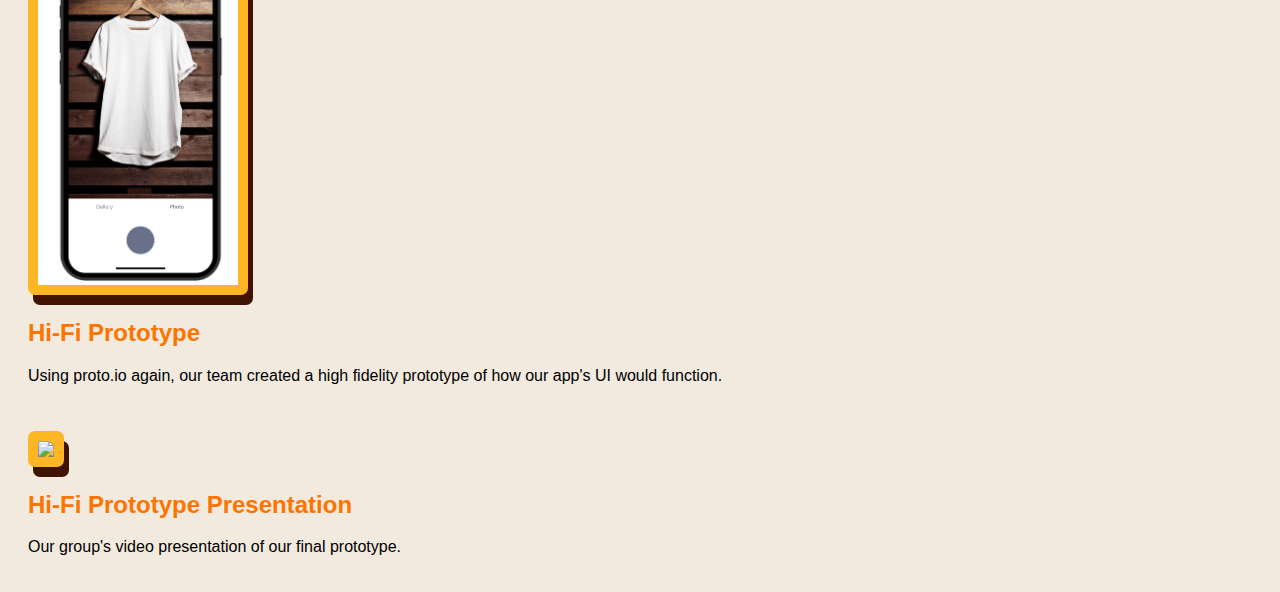
==== commit 497d9cf1: "Add files via upload" ====
--- a/index.html
+++ b/index.html
@@ -189,5 +189,24 @@
                 
             </section>
         </section>
+        <section class = "assignment">
+            
+            <a href = "https://www.youtube.com/watch?v=5cYWEij5hOM&feature=emb_title">
+                <img src = "images/video.png">
+            </a>
+
+            <section class = "ass-details">
+                <a href = "https://www.youtube.com/watch?v=5cYWEij5hOM&feature=emb_title">
+                    <h2>
+                        Hi-Fi Prototype Presentation
+                    </h2>
+                </a>
+                
+                <p>
+                    Our group's video presentation of our final prototype.
+                </p>
+                
+            </section>
+        </section>
     </body>
 </html>